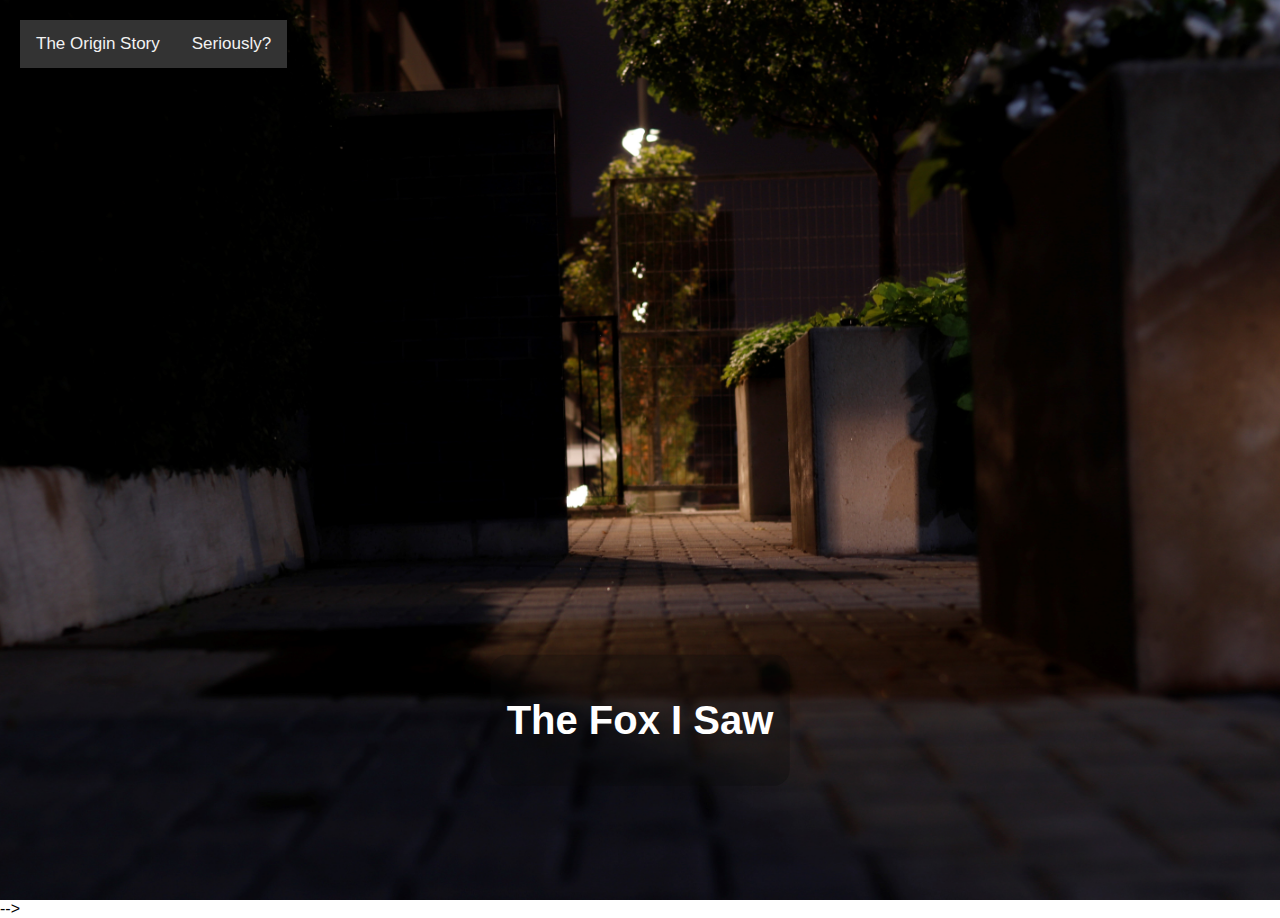
==== index.html @ c2b9684d "c0" ====
<!DOCTYPE html>
<html lang="en">

<!-- Multiple page and stylesheet setup inspo from here https://www.youtube.com/watch?v=iXSSHlOe47s -->	
<head>
    <meta charset="UTF-8">
    <meta name="viewport" content="width=device-width, initial-scale=1.0">
    <meta http-equiv= "X-UA-Compatible" content= "ie=edge">
    <link rel="stylesheet" href="stylesheet.css">
    <title>My Title</title>       
</head>

<body>
    <div class="main-img">
        <div class="container">
            <div class="navmenu">
                <a href= "index.html">Seriously?</a>
                <a href= "origins.html">The Origin Story</a>
            </div>
        </div>

        <div class="centretext">
            <h1>The Fox I Saw</h1>
            <!-- <p>Trotting down a condo sidewalk like a common housecat.</p> -->
        </div>
    </div>

   

       

   
    <!-- <section class="partone">
        <p>Lorem ipsum dolor sit amet, consectetur adipisicing elit. Fugit minus impedit maxime, quae soluta quis cumque perferendis! Doloribus quaerat, placeat iste facere, aspernatur ex cum veritatis laudantium, officia, non porro exercitationem incidunt quis dolore? Officia ex accusamus expedita optio, voluptatem minus? In maiores omnis aperiam earum ab molestiae beatae laborum blanditiis incidunt, delectus dolor, id voluptates optio aspernatur aliquam saepe atque labore? Tempore reprehenderit ab ipsam perspiciatis ut, provident perferendis sapiente in numquam blanditiis, enim, illo error nulla incidunt quos quidem ratione repellat ipsa molestias veritatis? Mollitia, fugit dolore commodi porro repudiandae atque, eos, ipsum quam culpa fuga deleniti quae.</p>
    </section> --> -->
    <!-- <section class="parttwo">
        <p>Lorem ipsum dolor sit amet, consectetur adipisicing elit. Fugit minus impedit maxime, quae soluta quis cumque perferendis! Doloribus quaerat, placeat iste facere, aspernatur ex cum veritatis laudantium, officia, non porro exercitationem incidunt quis dolore? Officia ex accusamus expedita optio, voluptatem minus? In maiores omnis aperiam earum ab molestiae beatae laborum blanditiis incidunt, delectus dolor, id voluptates optio aspernatur aliquam saepe atque labore? Tempore reprehenderit ab ipsam perspiciatis ut, provident perferendis sapiente in numquam blanditiis, enim, illo error nulla incidunt quos quidem ratione repellat ipsa molestias veritatis? Mollitia, fugit dolore commodi porro repudiandae atque, eos, ipsum quam culpa fuga deleniti quae.</p>
    </section> -->
    <!-- <section class="partthree">
        <div class="box-1">
        Lorem ipsum dolor sit amet, consectetur adipisicing elit. Ipsa dolorum est, molestias dolores quis sunt nobis temporibus veritatis libero odio!
        </div>
        <div class="box-2">
        Lorem ipsum dolor sit amet, consectetur adipisicing elit. Ipsa dolorum est, molestias dolores quis sunt nobis temporibus veritatis libero odio!
        </div>
        <div class="box-3">
        Lorem ipsum dolor sit amet, consectetur adipisicing elit. Ipsa dolorum est, molestias dolores quis sunt nobis temporibus veritatis libero odio!
        </div>
    </section> -->
</body>
</html>
---- stylesheet.css ----
/* CSS Document */
/* Full screen photo landing page resource https://www.youtube.com/watch?v=hVdTQWASliE */
body {
  font-family:'Gill Sans', 'Gill Sans MT', Calibri, 'Trebuchet MS', sans-serif;
  margin: 0;
}
.main-img {
  /* The image used */
  background-image: url(./images/firstfoxlocation.jpg);
  /* min-height: 380px; */

  /* Center and scale the image nicely */
  background-position: center;
  background-repeat: no-repeat;
  background-size: cover;
  height: 100vh;
  display: flex;
  flex-direction: column;
  
  /* Needed to position the navbar */
  position: relative;
}

/* Position the navbar container inside the image */
.container {
  position: absolute;
  margin: 20px;
  width: auto;
}

/* The navbar */
.navmenu {
  overflow: hidden;
  background-color: #333;
}

/* Navbar links */
.navmenu a {
  float: right;
  color: #f2f2f2;
  text-align: center;
  padding: 14px 16px;
  text-decoration: none;
  font-size: 17px;
}

.navmenu a:hover {
  background-color: #ddd;
  color: black;
}

.centretext {
  color: white;
  background-color: rgba(9, 9, 9, 0.3);
  border-radius: 1em;
  padding: 1em;
  position: absolute;
  top: 80%;
  left: 50%;
  margin-right: -50%;
  transform: translate(-50%, -50%)
}


.centretext h1{
  font-size:40px; 
}

.centretext p{
  font-size:20px;
}

/* setting the gap btw images, the number of images to column and assigning variables as well as row height */
.image-grid {
  --gap: 16px;
  --num-cols: 4;
  --row-height: 300px;
/* border box makes sure the padding does not increase the entire width of the container
 and the padding incorporates the variable of the gap spacing above as padding input  */
  box-sizing: border-box;
  padding: var(--gap);
/* Using grid display to set the number of columns and rows- set under image grid above and 
1fr ensures they are equal width */
  display: grid;
  grid-template-columns: repeat(var(--num-cols), 1fr);
  /* ensures that we have an unlimited number of rows of equal height in the grid as set above */
  grid-auto-rows: var(--row-height);
  /* creates a gap equal to the amount set under the variable above */
  gap: var(--gap);
}
/* setes the width and height to constarin them image to its cell in the grid and images
to main aspect ratio and the browser is resized */
.image-grid > img {
  width: 100%;
  height: 100%;
  object-fit: cover;
}
/* If image has this class I want the image to take up 2 columns */
.image-feature-column {
  grid-column: span 2;
}

/* if the images has this class I want it to take up two rows */
.image-feature-row {
  grid-row: span 2;
}

/* if the screen is smaller than the max below, this will change the number of columns to fit
and the row height which will make it look better on mobile tablets and phones */
@media screen and (max-width: 1024px) {
  .image-grid {
    --num-cols: 2;
    --row-height: 200px;
  }
}
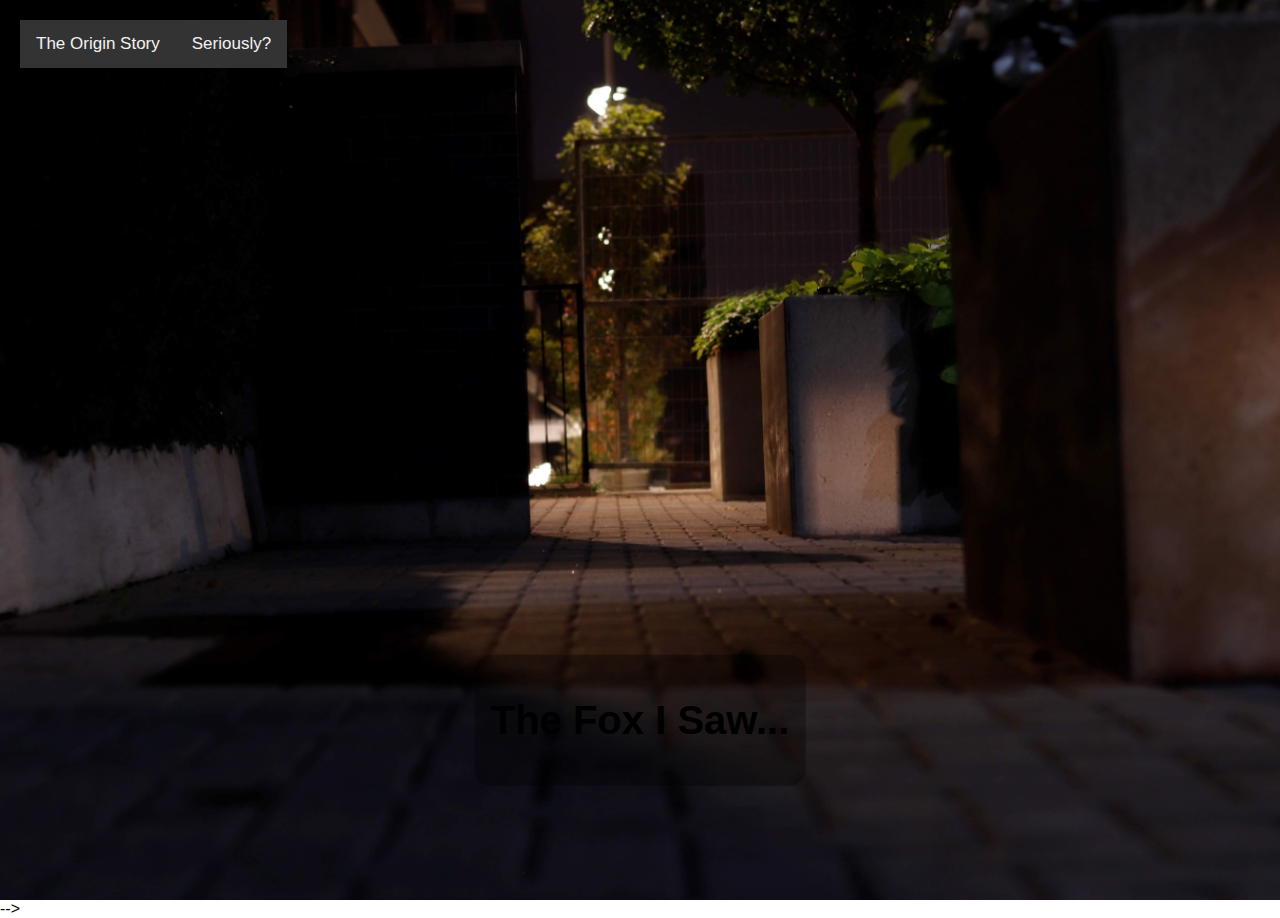
==== commit ea7f5aaf: "co" ====
--- a/index.html
+++ b/index.html
@@ -20,8 +20,7 @@
         </div>
 
         <div class="centretext">
-            <h1>The Fox I Saw</h1>
-            <!-- <p>Trotting down a condo sidewalk like a common housecat.</p> -->
+            <h1>The Fox I Saw...</h1>
         </div>
     </div>
 
--- a/stylesheet.css
+++ b/stylesheet.css
@@ -6,7 +6,7 @@
 }
 .main-img {
   /* The image used */
-  background-image: url(./images/firstfoxlocation.jpg);
+  background-image: url(./images/firstfoxlocationcomp.jpg);
   /* min-height: 380px; */
 
   /* Center and scale the image nicely */
@@ -50,8 +50,8 @@
 }
 
 .centretext {
-  color: white;
-  background-color: rgba(9, 9, 9, 0.3);
+  /* color: white; */
+  background-color: rgba(0, 0, 0, 0.3);
   border-radius: 1em;
   padding: 1em;
   position: absolute;
@@ -79,6 +79,7 @@
  and the padding incorporates the variable of the gap spacing above as padding input  */
   box-sizing: border-box;
   padding: var(--gap);
+  background-color: black;
 /* Using grid display to set the number of columns and rows- set under image grid above and 
 1fr ensures they are equal width */
   display: grid;
@@ -87,8 +88,10 @@
   grid-auto-rows: var(--row-height);
   /* creates a gap equal to the amount set under the variable above */
   gap: var(--gap);
+  width: 100vw;
+  height: 100vh;
 }
-/* setes the width and height to constarin them image to its cell in the grid and images
+/* setes the width and height to constrain them image to its cell in the grid and images
 to main aspect ratio and the browser is resized */
 .image-grid > img {
   width: 100%;
@@ -114,3 +117,15 @@
   }
 }
 
+.bottom-text {
+  color: white;
+  background-color: black;
+  position: absolute;
+  /* border-radius: 1em; */
+  /* padding: 1em; */
+  text-align: center;
+  line-height: 0.5em;
+  top: 80%;
+  width: 100%;
+}
+
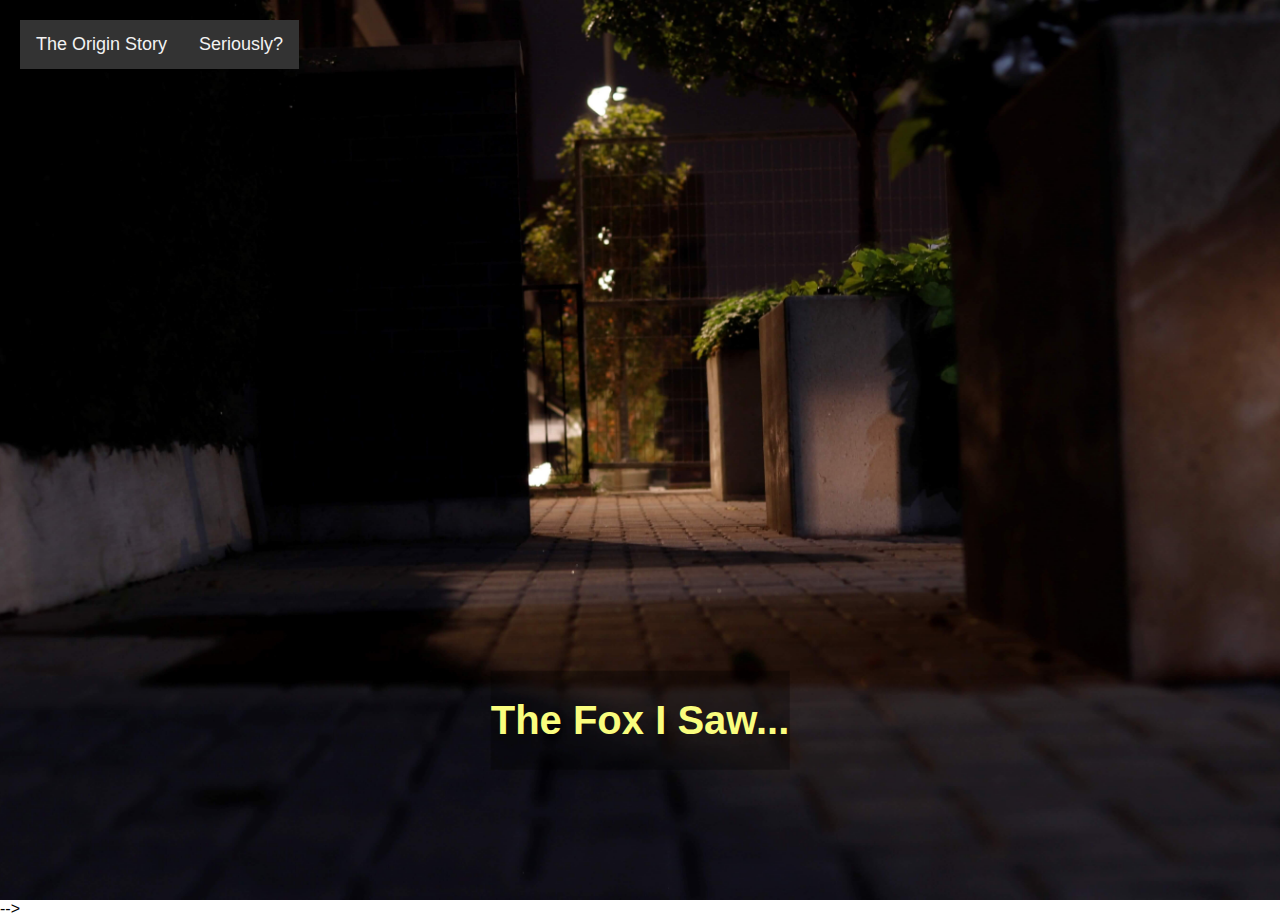
==== commit dade42d9: "c" ====
--- a/index.html
+++ b/index.html
@@ -14,7 +14,7 @@
     <div class="main-img">
         <div class="container">
             <div class="navmenu">
-                <a href= "index.html">Seriously?</a>
+                <a href= "seriously.html">Seriously?</a>
                 <a href= "origins.html">The Origin Story</a>
             </div>
         </div>
--- a/stylesheet.css
+++ b/stylesheet.css
@@ -7,9 +7,9 @@
 .main-img {
   /* The image used */
   background-image: url(./images/firstfoxlocationcomp.jpg);
-  /* min-height: 380px; */
 
-  /* Center and scale the image nicely */
+
+  /* Centered and scaled the background image */
   background-position: center;
   background-repeat: no-repeat;
   background-size: cover;
@@ -17,7 +17,7 @@
   display: flex;
   flex-direction: column;
   
-  /* Needed to position the navbar */
+  /* Positioning the navbar */
   position: relative;
 }
 
@@ -41,7 +41,7 @@
   text-align: center;
   padding: 14px 16px;
   text-decoration: none;
-  font-size: 17px;
+  font-size: 18px;
 }
 
 .navmenu a:hover {
@@ -50,10 +50,8 @@
 }
 
 .centretext {
-  /* color: white; */
+  color: rgb(249, 253, 126);
   background-color: rgba(0, 0, 0, 0.3);
-  border-radius: 1em;
-  padding: 1em;
   position: absolute;
   top: 80%;
   left: 50%;
@@ -67,7 +65,10 @@
 }
 
 .centretext p{
-  font-size:20px;
+  font-size: 20;
+  line-height: 1em;
+  color:salmon;
+  font-style: italic;
 }
 
 /* setting the gap btw images, the number of images to column and assigning variables as well as row height */
@@ -121,11 +122,25 @@
   color: white;
   background-color: black;
   position: absolute;
-  /* border-radius: 1em; */
-  /* padding: 1em; */
   text-align: center;
   line-height: 0.5em;
   top: 80%;
   width: 100%;
 }
+a:visited {
+  color: pink;
+}
+.piclink {
+  line-height: 1.5em;
+  font-style: italic;
+  font-size: 1.5em;
+}
+.piclink:link {
+  color: rgb(246, 239, 103);
+  text-decoration:none;
+  }
+  
+  .piclink:hover{
+  color:rgb(98, 252, 203);
+  }
 
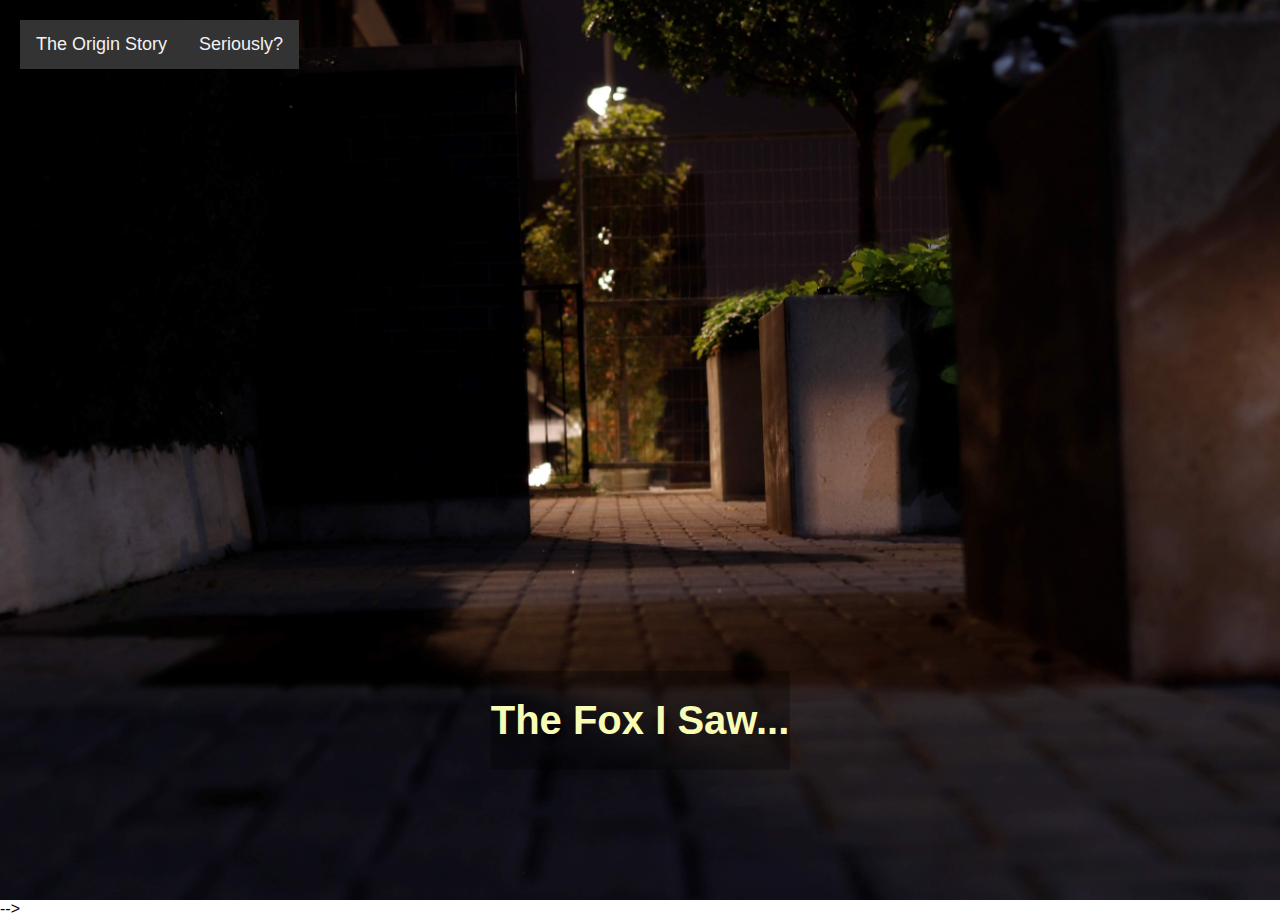
==== commit 74818177: "co" ====
--- a/index.html
+++ b/index.html
@@ -1,24 +1,36 @@
+<!-- Overall note _ I took an intro to web dev summer course with Hackeryou in 2019 (now Juno)
+and while we weren't graded, it's why I knew to look for resources like containers and flexbox when it comes to handling images.
+I wish some more of the theory had stuck from that time, but as I got going it became clear that some of the practice had been retained in that I knew how to look for resources and terms that would get me to where I needed to go even if I couldn't always fully nail the implementation. It was interesting to see what came back to me and what didn't as I worked through what I had. -->
+
 <!DOCTYPE html>
 <html lang="en">
 
-<!-- Multiple page and stylesheet setup inspo from here https://www.youtube.com/watch?v=iXSSHlOe47s -->	
+<!-- Multiple page and stylesheet setup inspiration from here https://www.youtube.com/watch?v=iXSSHlOe47s -->	
+<!-- /* Full screen photo landing page and head setup resource https://www.youtube.com/watch?v=hVdTQWASliE */ -->
 <head>
     <meta charset="UTF-8">
+    <!-- viewport in order to develop responsive items -->
     <meta name="viewport" content="width=device-width, initial-scale=1.0">
     <meta http-equiv= "X-UA-Compatible" content= "ie=edge">
+    <!-- link to my separate CSS page -->
     <link rel="stylesheet" href="stylesheet.css">
-    <title>My Title</title>       
+    <title>The Fox I saw</title>       
 </head>
-
+<!-- I wanted a clean and simple website where the imagery was the main story (the fox returned a second time which is the only reason I have any photos of her and not just the area ) -->
 <body>
+<!-- the main image from the landing page of my site and a container placed inside for my nav menu would appear over top of the photo/inside it instead of above it and a class assigned to the image so I can style in CSS -->
+<!-- This main photo is of the area where the fox was first spotted (a couple nights before she returned) -->
     <div class="main-img">
+        <!-- resource https://www.w3schools.com/howto/howto_js_topnav.asp for creating my topnav-->
         <div class="container">
+            <!-- class so I can style my mini nav menu in css -->
             <div class="navmenu">
+                <!-- links to my other two pages --admittedly the serious link was so i could have a couple items in the nav menu and the origins page was much more work in css -->
                 <a href= "seriously.html">Seriously?</a>
                 <a href= "origins.html">The Origin Story</a>
             </div>
         </div>
-
+  <!-- Only text other than the menu that I wnated on the landing page, going for a cinematic feel in it's own class for styling in CSS -->
         <div class="centretext">
             <h1>The Fox I Saw...</h1>
         </div>
--- a/stylesheet.css
+++ b/stylesheet.css
@@ -50,7 +50,7 @@
 }
 
 .centretext {
-  color: rgb(249, 253, 126);
+  color: rgb(249, 252, 181);
   background-color: rgba(0, 0, 0, 0.3);
   position: absolute;
   top: 80%;
@@ -65,9 +65,9 @@
 }
 
 .centretext p{
-  font-size: 20;
-  line-height: 1em;
-  color:salmon;
+  font-size: 30px;
+  line-height: 0.5em;
+  color:rgb(250, 184, 177);
   font-style: italic;
 }
 
@@ -144,3 +144,7 @@
   color:rgb(98, 252, 203);
   }
 
+  .size2 {
+    font-size: 1em;
+  }
+
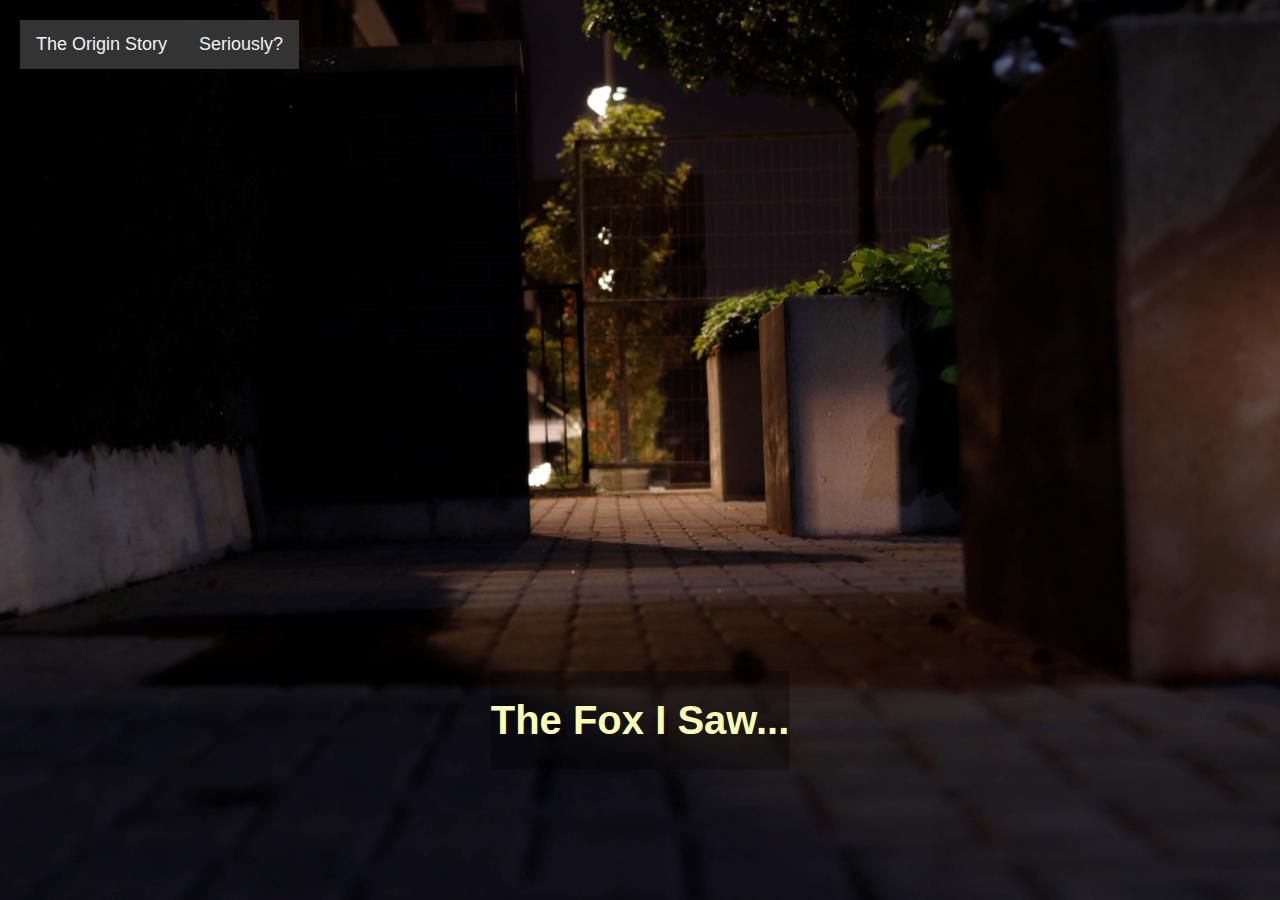
==== commit e9822d40: "commite" ====
--- a/index.html
+++ b/index.html
@@ -12,7 +12,7 @@
     <!-- viewport in order to develop responsive items -->
     <meta name="viewport" content="width=device-width, initial-scale=1.0">
     <meta http-equiv= "X-UA-Compatible" content= "ie=edge">
-    <!-- link to my separate CSS page -->
+    <!-- path to my separate CSS page -->
     <link rel="stylesheet" href="stylesheet.css">
     <title>The Fox I saw</title>       
 </head>
@@ -25,7 +25,7 @@
         <div class="container">
             <!-- class so I can style my mini nav menu in css -->
             <div class="navmenu">
-                <!-- links to my other two pages --admittedly the serious link was so i could have a couple items in the nav menu and the origins page was much more work in css -->
+                <!-- paths to my other two pages --admittedly the seriously link was so i could have a couple items in the nav menu and the origins page was much more work in css -->
                 <a href= "seriously.html">Seriously?</a>
                 <a href= "origins.html">The Origin Story</a>
             </div>
@@ -35,28 +35,5 @@
             <h1>The Fox I Saw...</h1>
         </div>
     </div>
-
-   
-
-       
-
-   
-    <!-- <section class="partone">
-        <p>Lorem ipsum dolor sit amet, consectetur adipisicing elit. Fugit minus impedit maxime, quae soluta quis cumque perferendis! Doloribus quaerat, placeat iste facere, aspernatur ex cum veritatis laudantium, officia, non porro exercitationem incidunt quis dolore? Officia ex accusamus expedita optio, voluptatem minus? In maiores omnis aperiam earum ab molestiae beatae laborum blanditiis incidunt, delectus dolor, id voluptates optio aspernatur aliquam saepe atque labore? Tempore reprehenderit ab ipsam perspiciatis ut, provident perferendis sapiente in numquam blanditiis, enim, illo error nulla incidunt quos quidem ratione repellat ipsa molestias veritatis? Mollitia, fugit dolore commodi porro repudiandae atque, eos, ipsum quam culpa fuga deleniti quae.</p>
-    </section> --> -->
-    <!-- <section class="parttwo">
-        <p>Lorem ipsum dolor sit amet, consectetur adipisicing elit. Fugit minus impedit maxime, quae soluta quis cumque perferendis! Doloribus quaerat, placeat iste facere, aspernatur ex cum veritatis laudantium, officia, non porro exercitationem incidunt quis dolore? Officia ex accusamus expedita optio, voluptatem minus? In maiores omnis aperiam earum ab molestiae beatae laborum blanditiis incidunt, delectus dolor, id voluptates optio aspernatur aliquam saepe atque labore? Tempore reprehenderit ab ipsam perspiciatis ut, provident perferendis sapiente in numquam blanditiis, enim, illo error nulla incidunt quos quidem ratione repellat ipsa molestias veritatis? Mollitia, fugit dolore commodi porro repudiandae atque, eos, ipsum quam culpa fuga deleniti quae.</p>
-    </section> -->
-    <!-- <section class="partthree">
-        <div class="box-1">
-        Lorem ipsum dolor sit amet, consectetur adipisicing elit. Ipsa dolorum est, molestias dolores quis sunt nobis temporibus veritatis libero odio!
-        </div>
-        <div class="box-2">
-        Lorem ipsum dolor sit amet, consectetur adipisicing elit. Ipsa dolorum est, molestias dolores quis sunt nobis temporibus veritatis libero odio!
-        </div>
-        <div class="box-3">
-        Lorem ipsum dolor sit amet, consectetur adipisicing elit. Ipsa dolorum est, molestias dolores quis sunt nobis temporibus veritatis libero odio!
-        </div>
-    </section> -->
 </body>
 </html>--- a/stylesheet.css
+++ b/stylesheet.css
@@ -1,40 +1,47 @@
 /* CSS Document */
-/* Full screen photo landing page resource https://www.youtube.com/watch?v=hVdTQWASliE */
+
+/* Multiple page and stylesheet setup inspiration from here https://www.youtube.com/watch?v=iXSSHlOe47s */
+/* Full screen photo landing page and head setup resource https://www.youtube.com/watch?v=hVdTQWASliE */
+
+/* font family style and margin setting for entire body section of pages */
 body {
   font-family:'Gill Sans', 'Gill Sans MT', Calibri, 'Trebuchet MS', sans-serif;
   margin: 0;
 }
+/* location of the background image stored in my assets - this is the main background image show in html for index and seriously pages */
 .main-img {
-  /* The image used */
+  /* The image used in my images assets folder*/
   background-image: url(./images/firstfoxlocationcomp.jpg);
-
-
-  /* Centered and scaled the background image */
+  /* styling to center and style the background image */
   background-position: center;
   background-repeat: no-repeat;
+  /* styling to ensure background image covers the whole page and 100% of the viewport */
   background-size: cover;
   height: 100vh;
+  /* use of flexbox to create a flex conatiner with the parent elementin this case the parent element ins the main background image */
   display: flex;
+  /* using column flexbox display in text box to align items top to bottom with the nav box and text over the main background image on the index.html and seriously.html pages */
   flex-direction: column;
   
   /* Positioning the navbar */
   position: relative;
 }
 
-/* Position the navbar container inside the image */
+/* styling for navbar container inside the image */
 .container {
   position: absolute;
   margin: 20px;
   width: auto;
 }
 
-/* The navbar */
+/* Styling for the nav menu on all three pages including the background color and making sure the text all fits in the element */
 .navmenu {
   overflow: hidden;
   background-color: #333;
 }
 
-/* Navbar links */
+/* Styling Navbar links to the other pages including the color of the tezt, the alignment of the text inside the navbar padding and font size */
+/* topnavresource https://www.w3schools.com/howto/howto_js_topnav.asp */
 .navmenu a {
   float: right;
   color: #f2f2f2;
@@ -43,15 +50,19 @@
   text-decoration: none;
   font-size: 18px;
 }
-
+/* styling to change the color of menu bar and text when mouse hovers over it */
 .navmenu a:hover {
   background-color: #ddd;
   color: black;
 }
 
+/* styling and positiong the main text for h1 and p tags on index.html and seriously.html pages */
 .centretext {
   color: rgb(249, 252, 181);
+  /* applied transparency behind the text - the 0.3 is the alpha channel where you apply transparency*/
+  /* https://www.w3schools.com/css/css3_colors.asp */
   background-color: rgba(0, 0, 0, 0.3);
+  /* positioning h1 text 80 percent from the top of the page and 50 percent from the left */
   position: absolute;
   top: 80%;
   left: 50%;
@@ -59,18 +70,19 @@
   transform: translate(-50%, -50%)
 }
 
-
+/* CSS overide to make just the text of the H1 bigger on the index and seriously pages */
 .centretext h1{
   font-size:40px; 
 }
-
+/* CSS overide to make just the text of the p smaller on the index and seriously pages and to make it a different color as well as italicized */
 .centretext p{
   font-size: 30px;
+  /* The line spacing was mroe than I wanted so I bumped the line height down */
   line-height: 0.5em;
   color:rgb(250, 184, 177);
   font-style: italic;
 }
-
+/* styling for the Image grid on the Origins page */
 /* setting the gap btw images, the number of images to column and assigning variables as well as row height */
 .image-grid {
   --gap: 16px;
@@ -78,6 +90,7 @@
   --row-height: 300px;
 /* border box makes sure the padding does not increase the entire width of the container
  and the padding incorporates the variable of the gap spacing above as padding input  */
+ /* worked with this tutorial as a resource https://www.youtube.com/watch?v=rnhoY5Cdmy0 */
   box-sizing: border-box;
   padding: var(--gap);
   background-color: black;
@@ -85,39 +98,40 @@
 1fr ensures they are equal width */
   display: grid;
   grid-template-columns: repeat(var(--num-cols), 1fr);
-  /* ensures that we have an unlimited number of rows of equal height in the grid as set above */
+  /* ensures that I have an unlimited number of rows of equal height in the grid as set above */
   grid-auto-rows: var(--row-height);
   /* creates a gap equal to the amount set under the variable above */
   gap: var(--gap);
+  /* ensures that my container of image grid for the image gallery takes up the full viewport */
   width: 100vw;
   height: 100vh;
 }
-/* setes the width and height to constrain them image to its cell in the grid and images
-to main aspect ratio and the browser is resized */
+/* setes the width and height to constrain the image to its cell in the grid and images
+to main aspect ratio if the browser is resized */
 .image-grid > img {
   width: 100%;
   height: 100%;
   object-fit: cover;
 }
+/* CSS override styling for the larger feature image in my gallery so it Tkaes up more space  */
 /* If image has this class I want the image to take up 2 columns */
 .image-feature-column {
   grid-column: span 2;
 }
 
-/* if the images has this class I want it to take up two rows */
+/* if the image has this class I want it to take up two rows */
 .image-feature-row {
   grid-row: span 2;
 }
 
-/* if the screen is smaller than the max below, this will change the number of columns to fit
-and the row height which will make it look better on mobile tablets and phones */
+/* media used to make the image grid responsive if the screen is smaller than the max below, this will change the number of columns to fit and the row height which will make it look better on mobile tablets and phones */
 @media screen and (max-width: 1024px) {
   .image-grid {
     --num-cols: 2;
     --row-height: 200px;
   }
 }
-
+/* CSS override to adjust the text witht he bottom text class on my origins page */
 .bottom-text {
   color: white;
   background-color: black;
@@ -127,23 +141,28 @@
   top: 80%;
   width: 100%;
 }
+
+/* styling the color of my link on the origins page once it has been clicked */
 a:visited {
   color: pink;
 }
+
+/* CSS override so my link text stands out from the bottom text in terms of size and italics */
 .piclink {
   line-height: 1.5em;
   font-style: italic;
   font-size: 1.5em;
 }
+/* styling for the link before it has been clicked */
 .piclink:link {
   color: rgb(246, 239, 103);
   text-decoration:none;
   }
-  
+  /* styling the color change when the mouse hovers over one of the two external links */
   .piclink:hover{
   color:rgb(98, 252, 203);
   }
-
+/* CSS overide so the text of the second external link is a bit smaller to distinguish between the links */
   .size2 {
     font-size: 1em;
   }
